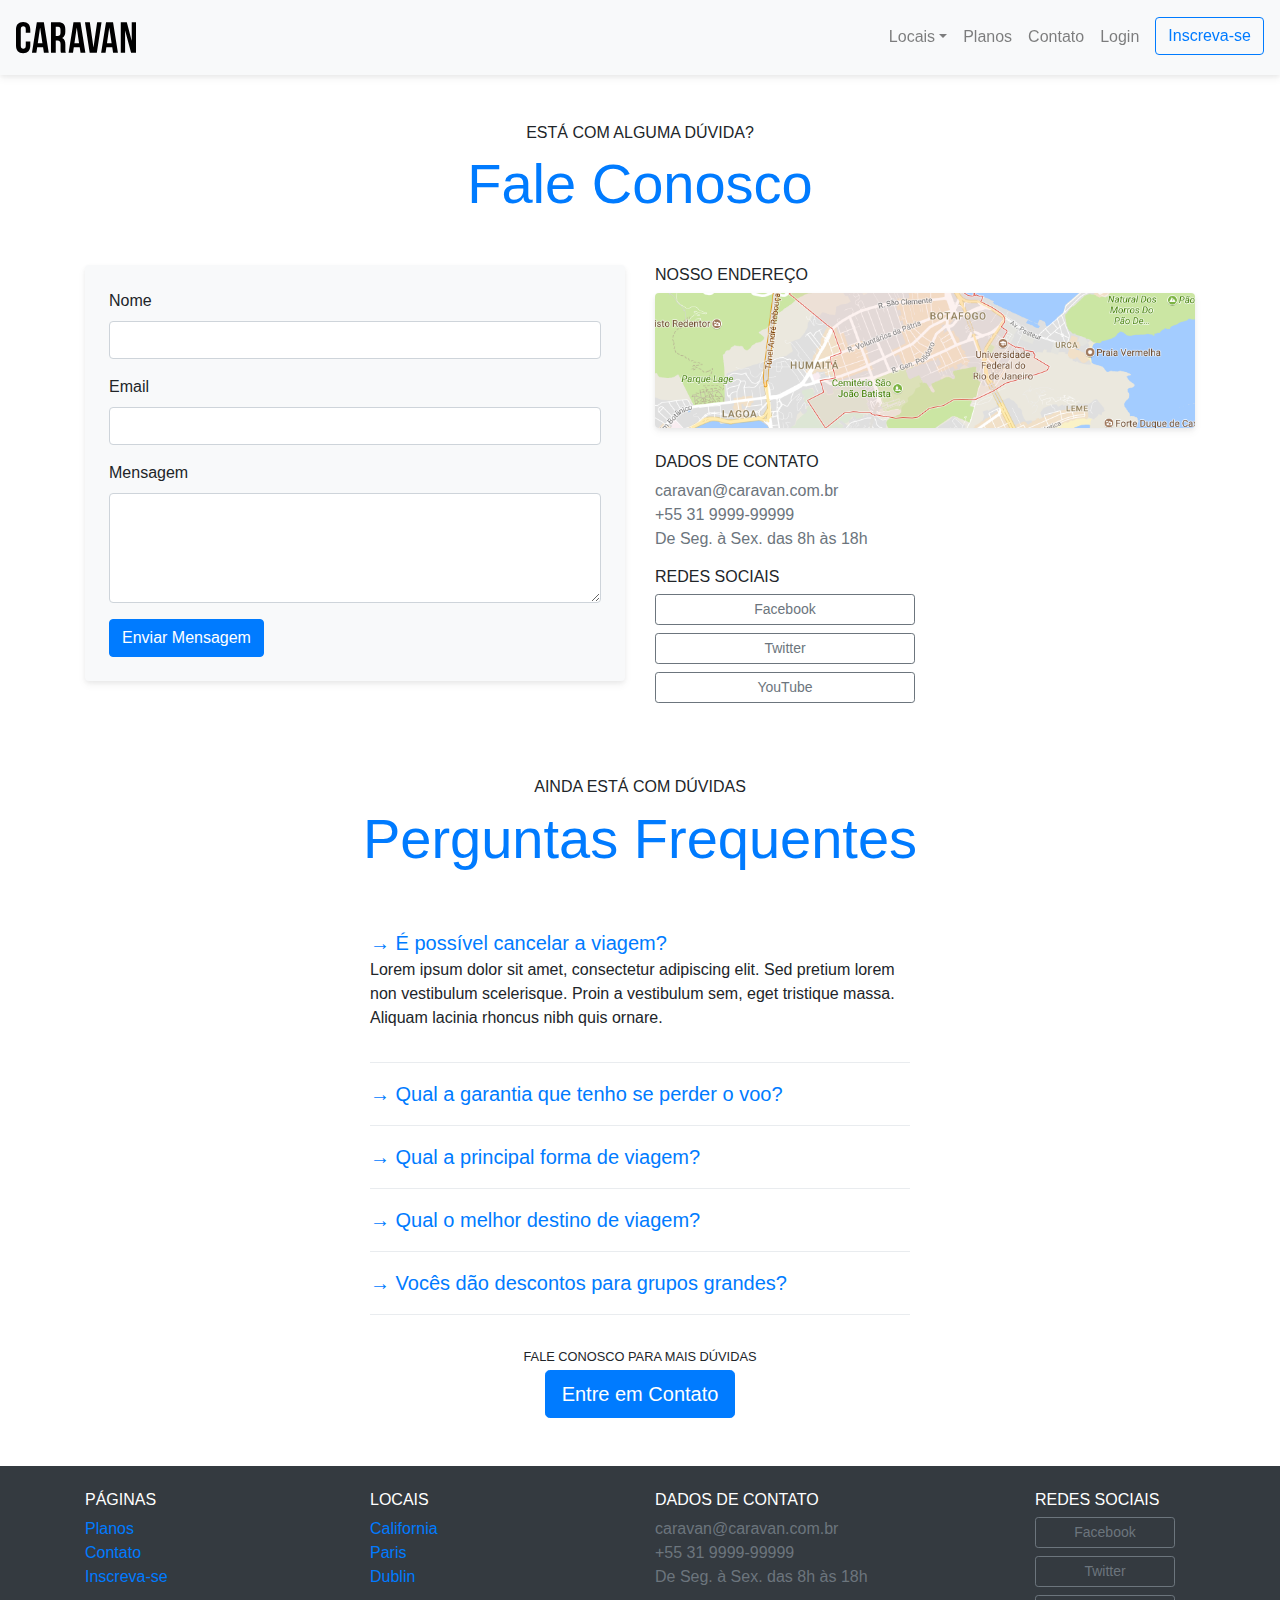
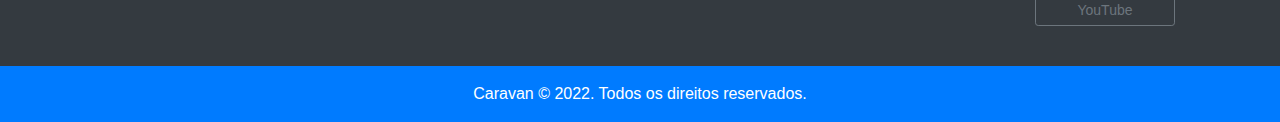
==== contato.html @ 037e98f5 "Desenvolvimento da página de contato" ====
<!DOCTYPE html>
<html lang="pt-br">
<head>
    <meta charset="UTF-8">
    <meta http-equiv="X-UA-Compatible" content="IE=edge">
    <meta name="viewport" content="width=device-width, initial-scale=1.0">
    <link rel="stylesheet" href="css/bootstrap.css">
    <link rel="stylesheet" href="css/style.css">
    <title>Caravan</title>
</head>
<body>

    <div class="modal fade" id="modalLogin" tabindex="-1" role="dialog" aria-labelledby="modalLogin" aria-hidden="true">
        <div class="modal-dialog" role="document">
            <div class="modal-content">
                <div class="modal-header">
                    <h5 class="modal-title" id="modalLogin">Entre na Sua Conta</h5>
                    <button type="button" class="close" data-dismiss="modal" aria-label="Close">
                        <span aria-hidden="true">&times;</span>
                    </button>
                </div>
                <div class="modal-body">
                    <form>
                        <div class="form-group">
                            <label for="loginEmail">Email</label>
                            <input type="email" class="form-control" id="loginEmail">
                        </div>
                        <div class="form-group">
                            <label for="loginSenha">Senha</label>
                            <input type="password" class="form-control" id="loginSenha">
                        </div>
                        <button type="submit" class="btn btn-primary">Entrar na Conta</button>
                        <small class="form-text text-muted">Esqueceu a senha? <a href="#">Clique aqui.</a></small>
                    </form>
                </div>
            </div>
        </div>
    </div>

    <nav class="navbar navbar-expand-md navbar-light bg-light fixed-top py-3 box-shadow">
        <a href="index.html" class="navbar-brand">
            <img src="img/caravan.svg" alt="Caravan">
        </a>
        
        <button class="navbar-toggler" type="button" data-toggle="collapse" data-target="#navbarSupportedContent" aria-controls="navbarSupportedContent" aria-expanded="false" aria-label="Abrir Navegação">
            <span class="navbar-toggler-icon"></span>
        </button>
        
        <div class="collapse navbar-collapse" id="navbarSupportedContent">
            <ul class="navbar-nav ml-auto">
                <li class="nav-item dropdown">
                    <a class="nav-link dropdown-toggle" href="#" id="navbarDropdown" role="button" data-toggle="dropdown" aria-haspopup="true" aria-expanded="false">Locais</a>
                    <div class="dropdown-menu" aria-labelledby="navbarDropdown">
                        <a class="dropdown-item" href="local.html">California</a>
                        <a class="dropdown-item" href="local.html">Paris</a>
                        <a class="dropdown-item" href="local.html">Dublin</a>
                    </div>
                </li>
                <li class="nav-item">
                    <a class="nav-link" href="planos.html">Planos</a>
                </li>
                <li class="nav-item">
                    <a class="nav-link" href="contato.html">Contato</a>
                </li>
                <li class="nav-item">
                    <a class="nav-link" data-toggle="modal" data-target="#modalLogin" href="#">Login</a>
                </li>
                <li class="nav-item">
                    <a class="btn btn-outline-primary ml-md-2" href="inscricao.html">Inscreva-se</a>
                </li>
            </ul>
        </div>
    </nav>

    <section class="container">
        <div class="my-5 text-center">
            <span class="h6 d-block">ESTÁ COM ALGUMA DÚVIDA?</span>
            <h2 class="display-4 text-primary">Fale Conosco</h2>
        </div>
        <div class="row">
            <div class="col-lg mb-5">
                <form class="bg-light rounded p-4 box-shadow">
                    <div class="form-group">
                        <label for="clienteNome">Nome</label>
                        <input type="text" class="form-control" id="clienteNome">
                    </div>
                    <div class="form-group">
                        <label for="clienteEmail">Email</label>
                        <input type="email" class="form-control" id="clienteEmail">
                    </div>
                    <div class="form-group">
                        <label for="clienteMensagem">Mensagem</label>
                        <textarea id="clienteMensagem" rows="4" class="form-control"></textarea>
                    </div>
                    <button type="submit" class="btn btn-primary">Enviar Mensagem</button>
                </form>
            </div>
            <div class="col-lg">
                <h2 class="h6">NOSSO ENDEREÇO</h2>
                <a href=""><img class="img-fluid box-shadow rounded mb-4" src="img/mapa.png" alt="Endereço da Empresa"></a>
                <h2 class="h6">
                    DADOS DE CONTATO
                </h2>
                <ul class="list-unstyled text-secondary">
                    <li>caravan@caravan.com.br</li>
                    <li>+55 31 9999-99999</li>
                    <li>De Seg. à Sex. das 8h às 18h</li>
                </ul>

                <h2 class="h6">
                    REDES SOCIAIS
                </h2>
                <ul class="list-unstyled" style="max-width: 260px">
                    <li><a class="btn btn-outline-secondary mb-2 btn-block btn-sm" href="#">Facebook</a></li>
                    <li><a class="btn btn-outline-secondary mb-2 btn-block btn-sm" href="#">Twitter</a></li>
                    <li><a class="btn btn-outline-secondary mb-2 btn-block btn-sm" href="#">YouTube</a></li>
                </ul>
            </div>
        </div>
    </section>

    <section class="container">
        <div class="my-5 text-center">
            <span class="h6 d-block">AINDA ESTÁ COM DÚVIDAS</span>
            <h2 class="display-4 text-primary">Perguntas Frequentes</h2>
        </div>
        <div class="row justify-content-center">
            <div class="col-md-6" id="perguntas-frequentes" data-children=".pergunta">
                <div class="pergunta py-2">
                    <a class="lead" data-toggle="collapse" href="#pergunta1" aria-expanded="true" aria-controls="pergunta1">→ É possível cancelar a viagem?
                    </a>
                    <div id="pergunta1" class="collapse show" role="tabpanel" data-parent="#perguntas-frequentes">
                        <p>Lorem ipsum dolor sit amet, consectetur adipiscing elit. Sed pretium lorem non vestibulum scelerisque. Proin a vestibulum sem, eget tristique massa. Aliquam lacinia rhoncus nibh quis ornare.</p>
                    </div>
                </div>

                <div class="dropdown-divider"></div>

                <div class="pergunta py-2">
                    <a class="lead" data-toggle="collapse" href="#pergunta2" aria-expanded="true" aria-controls="pergunta2">→ Qual a garantia que tenho se perder o voo?
                    </a>
                    <div id="pergunta2" class="collapse" role="tabpanel" data-parent="#perguntas-frequentes">
                        <p>Lorem ipsum dolor sit amet, consectetur adipiscing elit. Sed pretium lorem non vestibulum scelerisque. Proin a vestibulum sem, eget tristique massa. Aliquam lacinia rhoncus nibh quis ornare.</p>
                    </div>
                </div>

                <div class="dropdown-divider"></div>

                <div class="pergunta py-2">
                    <a class="lead" data-toggle="collapse" href="#pergunta3" aria-expanded="true" aria-controls="pergunta3">→ Qual a principal forma de viagem?
                    </a>
                    <div id="pergunta3" class="collapse" role="tabpanel" data-parent="#perguntas-frequentes" >
                        <p>Lorem ipsum dolor sit amet, consectetur adipiscing elit. Sed pretium lorem non vestibulum scelerisque. Proin a vestibulum sem, eget tristique massa. Aliquam lacinia rhoncus nibh quis ornare.</p>
                    </div>
                </div>

                <div class="dropdown-divider"></div>

                <div class="pergunta py-2">
                    <a class="lead" data-toggle="collapse" href="#pergunta4" aria-expanded="true" aria-controls="pergunta4">→ Qual o melhor destino de viagem?
                    </a>
                    <div id="pergunta4" class="collapse" role="tabpanel" data-parent="#perguntas-frequentes" >
                        <p>Lorem ipsum dolor sit amet, consectetur adipiscing elit. Sed pretium lorem non vestibulum scelerisque. Proin a vestibulum sem, eget tristique massa. Aliquam lacinia rhoncus nibh quis ornare.</p>
                    </div>
                </div>

                <div class="dropdown-divider"></div>

                <div class="pergunta py-2">
                    <a class="lead" data-toggle="collapse" href="#pergunta5" aria-expanded="true" aria-controls="pergunta5">→ Vocês dão descontos para grupos grandes? 
                    </a>
                    <div id="pergunta5" class="collapse" role="tabpanel" data-parent="#perguntas-frequentes" >
                        <p>Lorem ipsum dolor sit amet, consectetur adipiscing elit. Sed pretium lorem non vestibulum scelerisque. Proin a vestibulum sem, eget tristique massa. Aliquam lacinia rhoncus nibh quis ornare.</p>
                    </div>
                </div>

                <div class="dropdown-divider"></div>

            </div>
        </div>
        <div class="text-center my-4">
            <p class="small m-1">FALE CONOSCO PARA MAIS DÚVIDAS</p>
            <a class="btn btn-primary btn-lg" href="contato.html">Entre em Contato</a>
        </div>
    </section>

    <footer class="bg-dark text-white mt-5">
        <div class="container py-4">
            <div class="row">
                <div class="col-md-3 col-6">
                    <h4 class="h6">
                        PÁGINAS
                    </h4>
                    <ul class="list-unstyled">
                        <li><a href="planos.html">Planos</a></li>
                        <li><a href="contato.html">Contato</a></li>
                        <li><a href="inscricao.html">Inscreva-se</a></li>
                    </ul>
                </div>

                <div class="col-md-3 col-6">
                    <h4 class="h6">
                        LOCAIS
                    </h4>
                    <ul class="list-unstyled">
                        <li><a href="local.html">California</a></li>
                        <li><a href="local.html">Paris</a></li>
                        <li><a href="local.html">Dublin</a></li>
                    </ul>
                </div>

                <div class="col-md-4 col-6">
                    <h4 class="h6">
                        DADOS DE CONTATO
                    </h4>
                    <ul class="list-unstyled text-secondary">
                        <li>caravan@caravan.com.br</li>
                        <li>+55 31 9999-99999</li>
                        <li>De Seg. à Sex. das 8h às 18h</li>
                    </ul>
                </div>

                <div class="col-md-2 col-6">
                    <h4 class="h6">
                        REDES SOCIAIS
                    </h4>
                    <ul class="list-unstyled">
                        <li><a class="btn btn-outline-secondary mb-2 btn-block btn-sm" href="#" style="max-width: 140px">Facebook</a></li>
                        <li><a class="btn btn-outline-secondary mb-2 btn-block btn-sm" href="#" style="max-width: 140px">Twitter</a></li>
                        <li><a class="btn btn-outline-secondary mb-2 btn-block btn-sm" href="#" style="max-width: 140px">YouTube</a></li>
                    </ul>
                </div>
            </div>
        </div>

        <div class="bg-primary text-center py-3">
            <p class="mb-0">Caravan &copy; 2022. Todos os direitos reservados.</p>
        </div>
    </footer>

    <script type="text/javascript" src="js/jquery-3.2.1.slim.min.js"></script>
    <script type="text/javascript" src="js/popper.min.js"></script>
    <script type="text/javascript" src="js/bootstrap.js"></script>
    <script type="text/javascript" src="js/script.js"></script>
</body>
</html>
---- css/style.css ----
body {
    padding-top: 75px;
}

.box-shadow {
    box-shadow: 0 2px 4px 0 rgba(0, 0, 0, .05), 0 4px 8px 0 rgba(0, 0, 0, .05);
}

#home-quote {
    background: url("../img/bg-quote.jpg") center center;
    background-size: cover;
}

.lista-plano li + li {
    border-top: 1px solid rgba(0, 0, 0, 0.2);
}

.lista-plano li {
    padding: 1rem;
}

@media (max-width: 767px) {

    #home-quote .display-4 {
        font-size: 2.5rem;
    }
    
    body {
        padding-top: 0;
    }

    .fixed-top {
        position: relative;
    }

}
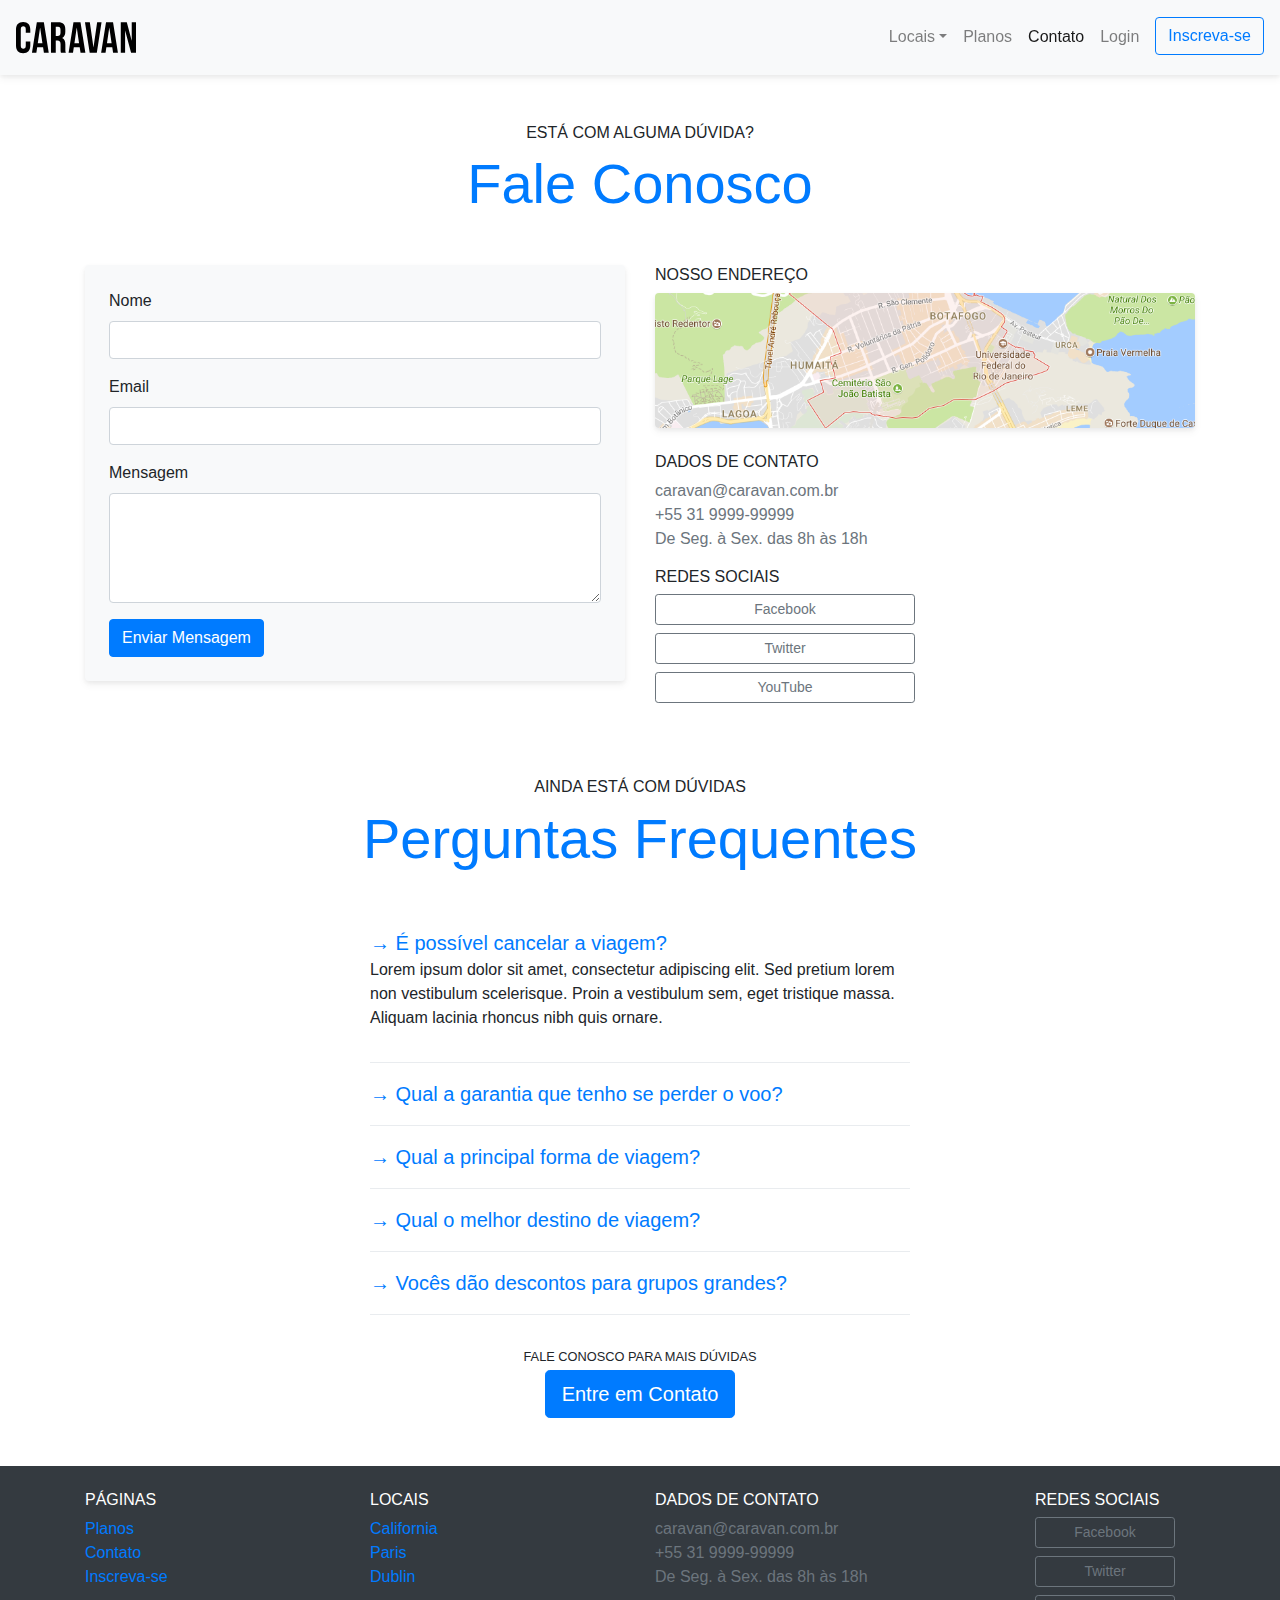
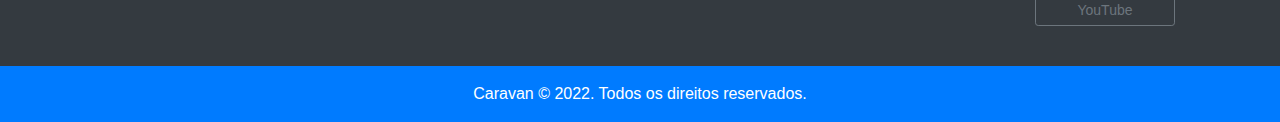
==== commit a69c57bb: "Desenvolvimento da página de inscrição" ====
--- a/contato.html
+++ b/contato.html
@@ -6,7 +6,7 @@
     <meta name="viewport" content="width=device-width, initial-scale=1.0">
     <link rel="stylesheet" href="css/bootstrap.css">
     <link rel="stylesheet" href="css/style.css">
-    <title>Caravan</title>
+    <title>Contato | Caravan</title>
 </head>
 <body>
 
@@ -60,7 +60,7 @@
                     <a class="nav-link" href="planos.html">Planos</a>
                 </li>
                 <li class="nav-item">
-                    <a class="nav-link" href="contato.html">Contato</a>
+                    <a class="nav-link active" href="contato.html">Contato</a>
                 </li>
                 <li class="nav-item">
                     <a class="nav-link" data-toggle="modal" data-target="#modalLogin" href="#">Login</a>
@@ -75,7 +75,7 @@
     <section class="container">
         <div class="my-5 text-center">
             <span class="h6 d-block">ESTÁ COM ALGUMA DÚVIDA?</span>
-            <h2 class="display-4 text-primary">Fale Conosco</h2>
+            <h1 class="display-4 text-primary">Fale Conosco</h1>
         </div>
         <div class="row">
             <div class="col-lg mb-5">
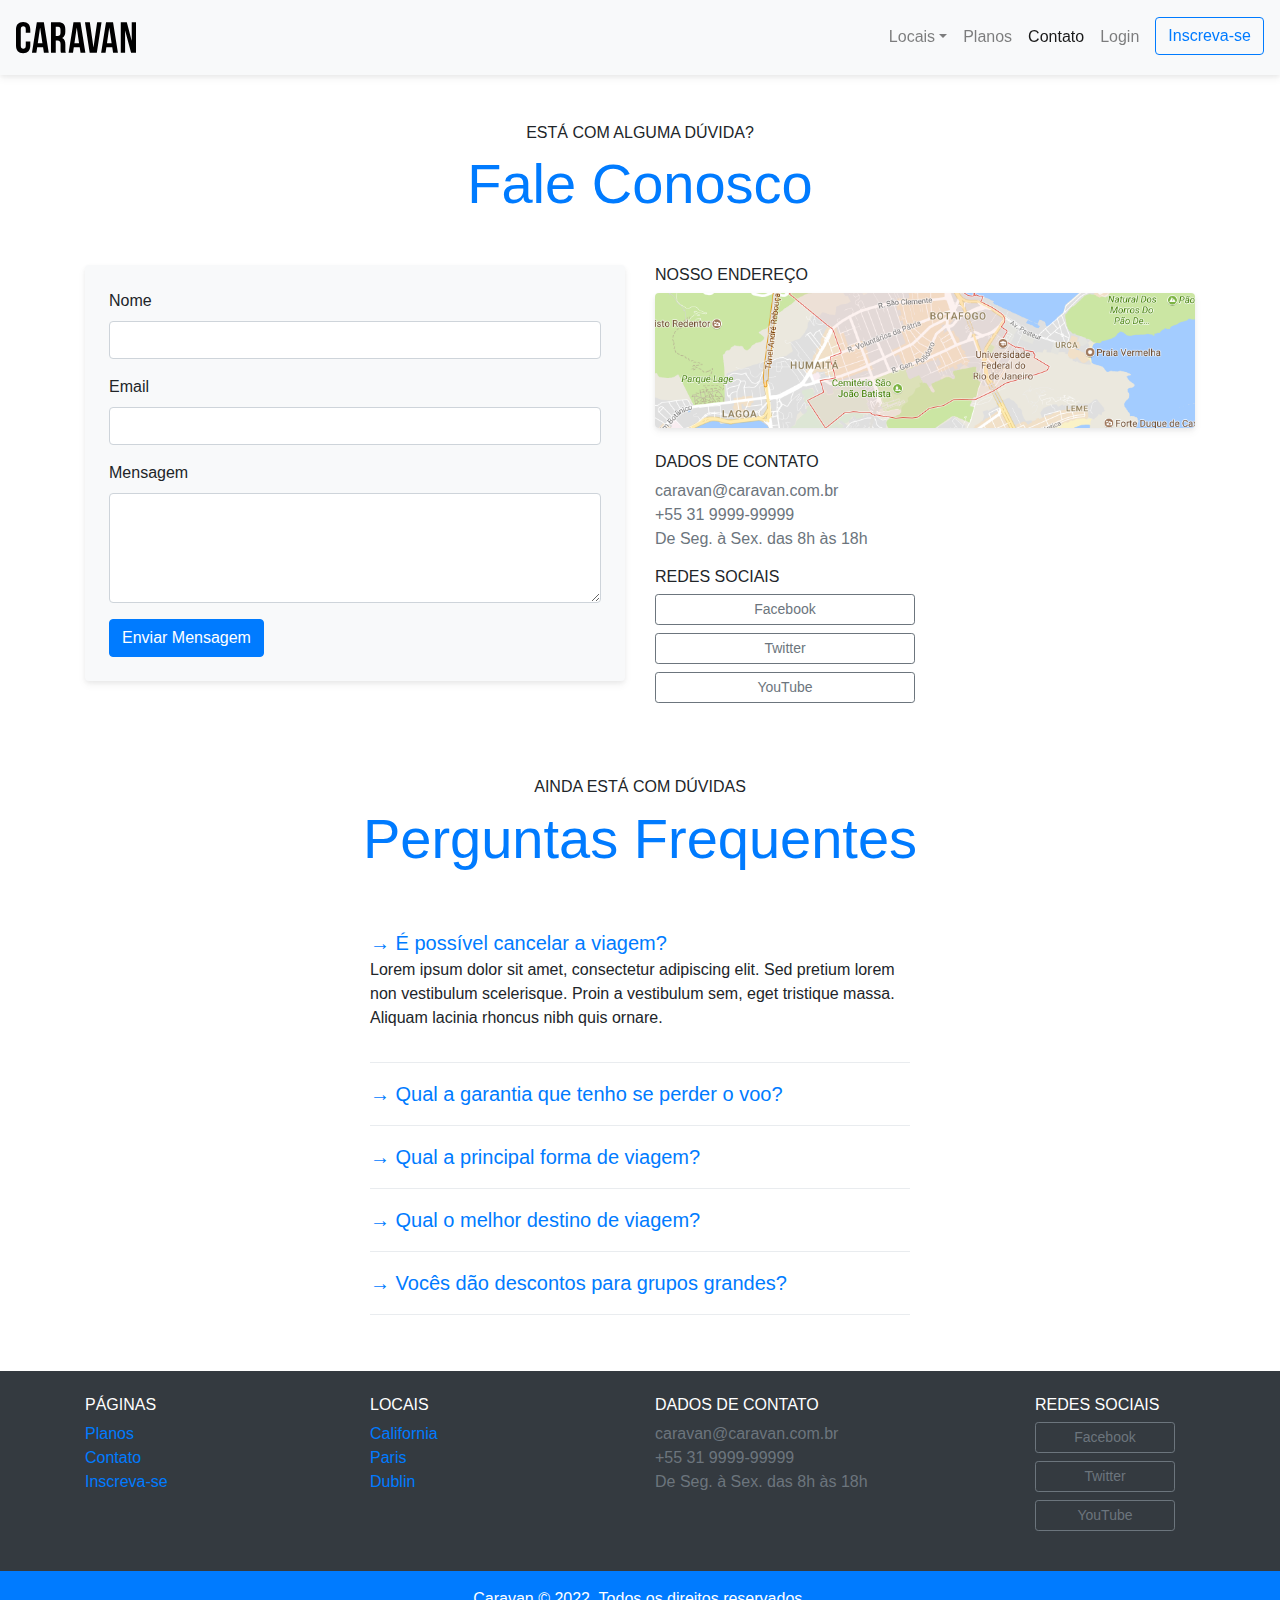
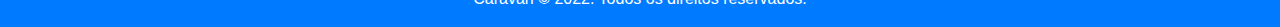
==== commit 3262aed7: "Otimizações e intervenção para inclusão de tooltip" ====
--- a/contato.html
+++ b/contato.html
@@ -178,10 +178,6 @@
 
             </div>
         </div>
-        <div class="text-center my-4">
-            <p class="small m-1">FALE CONOSCO PARA MAIS DÚVIDAS</p>
-            <a class="btn btn-primary btn-lg" href="contato.html">Entre em Contato</a>
-        </div>
     </section>
 
     <footer class="bg-dark text-white mt-5">
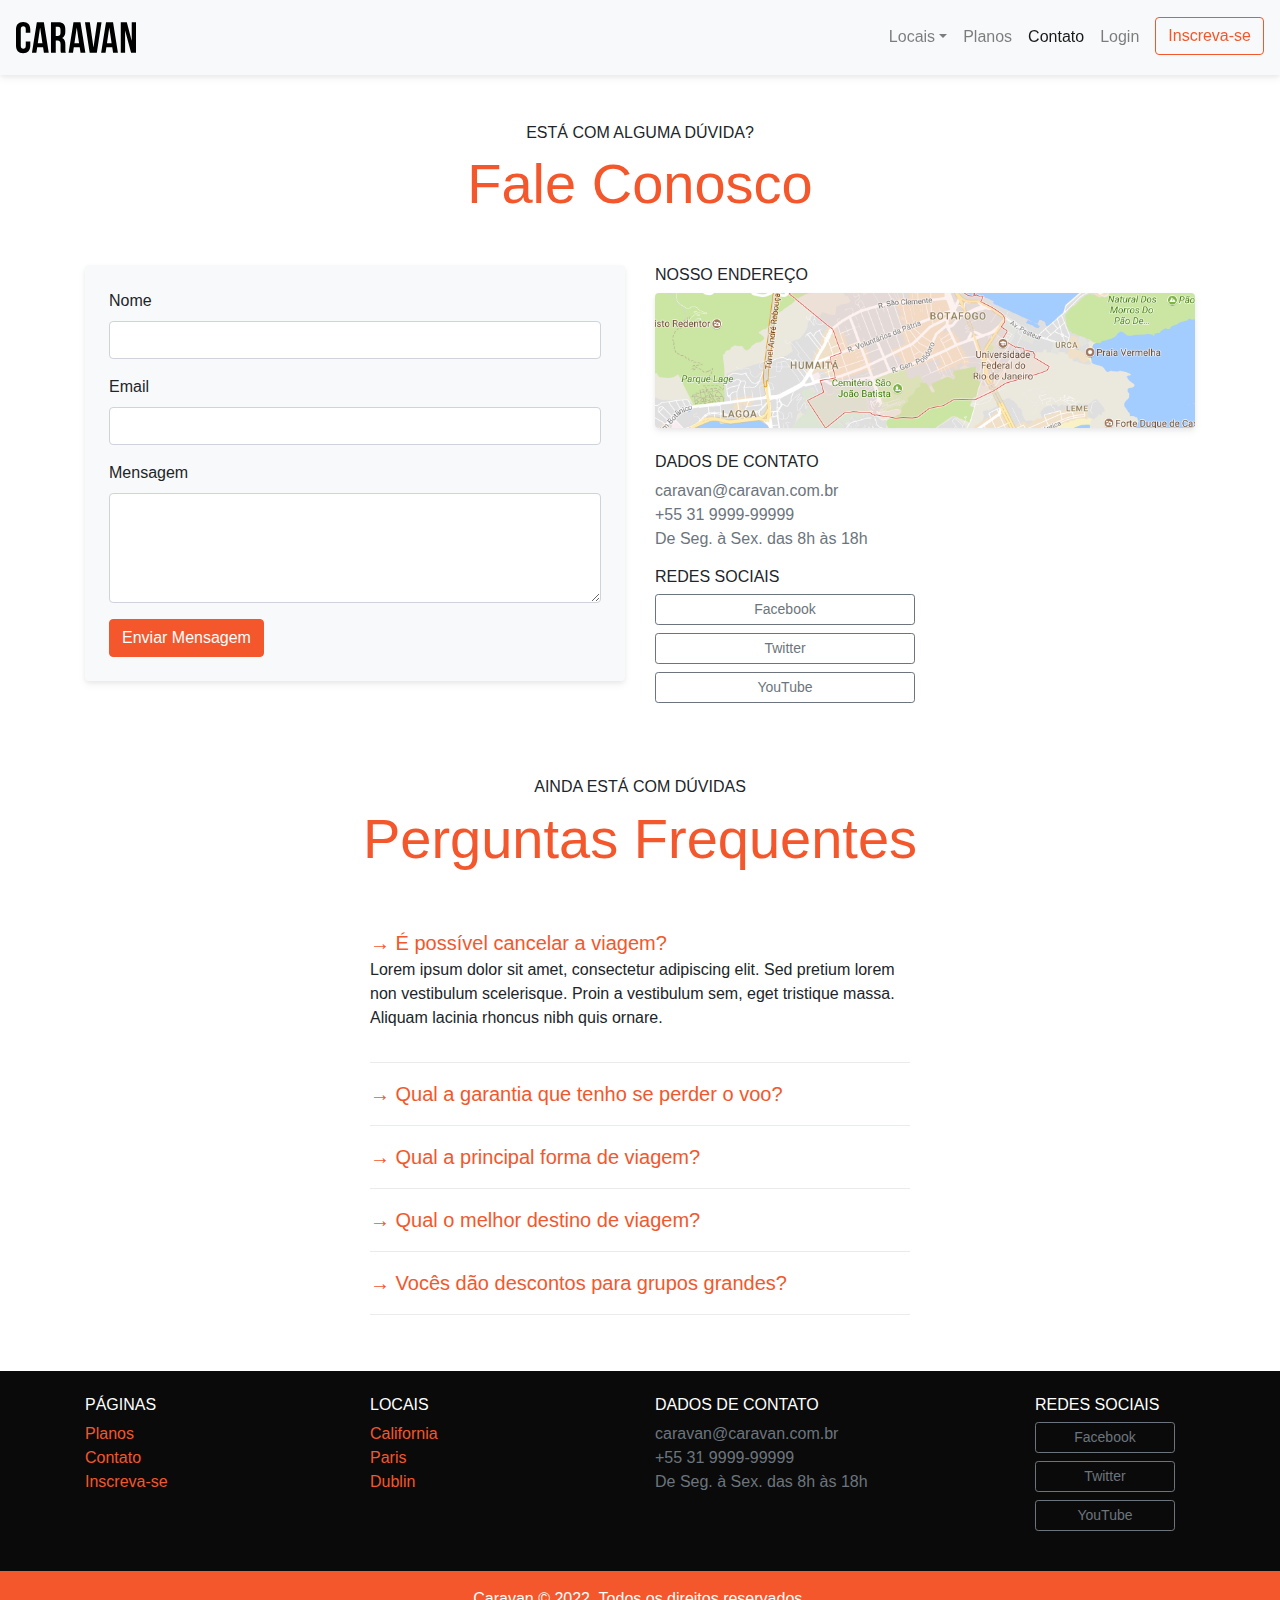
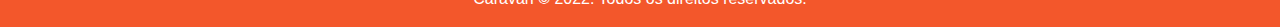
==== commit 5b54fe7f: "Otimizações e personalizações através de Bootstrap e arquivos SASS" ====
--- a/contato.html
+++ b/contato.html
@@ -236,7 +236,7 @@
 
     <script type="text/javascript" src="js/jquery-3.2.1.slim.min.js"></script>
     <script type="text/javascript" src="js/popper.min.js"></script>
-    <script type="text/javascript" src="js/bootstrap.js"></script>
+    <script type="text/javascript" src="js/bootstrap.min.js"></script>
     <script type="text/javascript" src="js/script.js"></script>
 </body>
 </html>